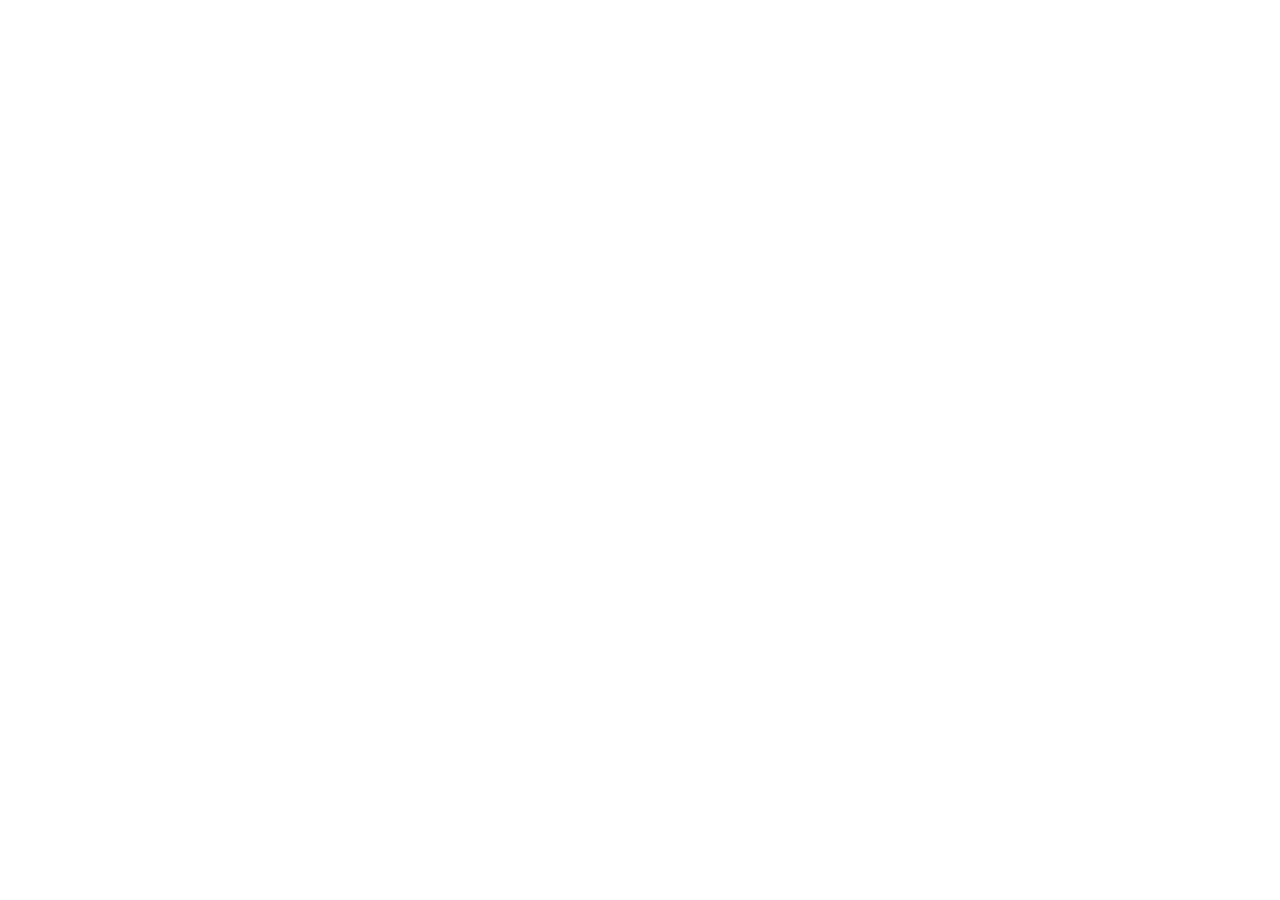
==== index.html @ 57fa65f2 "init index" ====
<!DOCTYPE html>
<html lang="en">
  <head>
    <meta charset="utf-8" />
    <title>Hello World Glia</title>
  </head>

  <body>
    <script src="//api.beta.glia.com/salemove_integration.js"></script>
  </body>
</html>
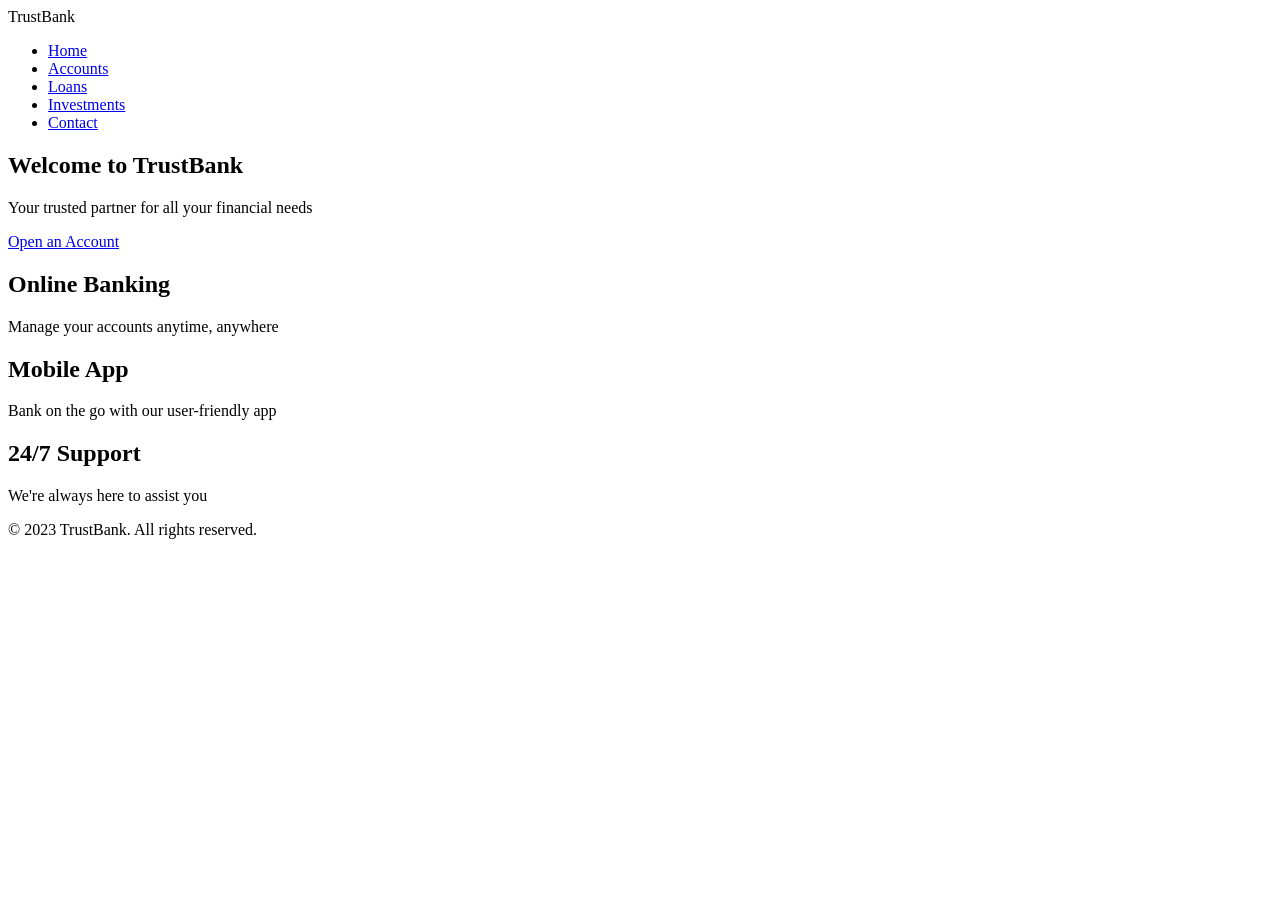
==== commit 8e622def: "New fancy website" ====
--- a/index.html
+++ b/index.html
@@ -1,11 +1,52 @@
 <!DOCTYPE html>
 <html lang="en">
   <head>
-    <meta charset="utf-8" />
-    <title>Hello World Glia</title>
+    <meta charset="UTF-8" />
+    <meta name="viewport" content="width=device-width, initial-scale=1.0" />
+    <title>TrustBank - Your Reliable Financial Partner</title>
+    <link rel="stylesheet" href="styles.css" />
   </head>
+  <body>
+    <header>
+      <nav>
+        <div class="logo">TrustBank</div>
+        <ul>
+          <li><a href="#home">Home</a></li>
+          <li><a href="#accounts">Accounts</a></li>
+          <li><a href="#loans">Loans</a></li>
+          <li><a href="#investments">Investments</a></li>
+          <li><a href="#contact">Contact</a></li>
+        </ul>
+      </nav>
+    </header>
 
-  <body>
+    <main>
+      <section id="hero">
+        <h1>Welcome to TrustBank</h1>
+        <p>Your trusted partner for all your financial needs</p>
+        <a href="#" class="cta-button">Open an Account</a>
+      </section>
+
+      <section id="features">
+        <div class="feature">
+          <h2>Online Banking</h2>
+          <p>Manage your accounts anytime, anywhere</p>
+        </div>
+        <div class="feature">
+          <h2>Mobile App</h2>
+          <p>Bank on the go with our user-friendly app</p>
+        </div>
+        <div class="feature">
+          <h2>24/7 Support</h2>
+          <p>We're always here to assist you</p>
+        </div>
+      </section>
+    </main>
+
+    <footer>
+      <p>&copy; 2023 TrustBank. All rights reserved.</p>
+    </footer>
+
     <script src="//api.beta.glia.com/salemove_integration.js"></script>
   </body>
 </html>
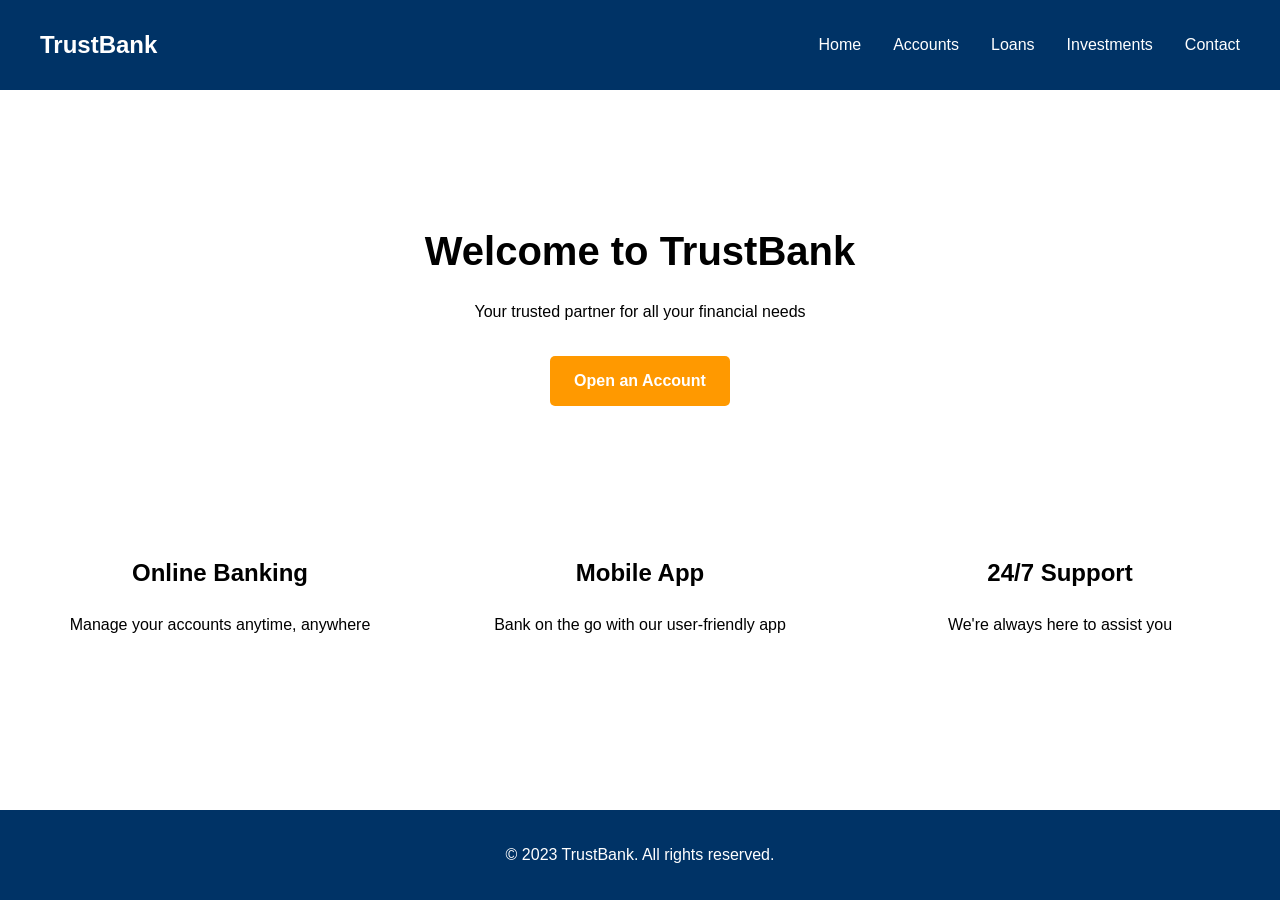
==== commit d71f9dc8: "fix api link" ====
--- a/index.html
+++ b/index.html
@@ -47,6 +47,6 @@
       <p>&copy; 2023 TrustBank. All rights reserved.</p>
     </footer>
 
-    <script src="//api.beta.glia.com/salemove_integration.js"></script>
+    <script src="https://api.beta.glia.com/salemove_integration.js"></script>
   </body>
 </html>
--- a/styles.css
+++ b/styles.css
@@ -0,0 +1,88 @@
+body {
+  font-family: Arial, sans-serif;
+  margin: 0;
+  padding: 0;
+  line-height: 1.6;
+}
+
+header {
+  background-color: #003366;
+  color: white;
+  padding: 1rem 0;
+}
+
+nav {
+  display: flex;
+  justify-content: space-between;
+  align-items: center;
+  max-width: 1200px;
+  margin: 0 auto;
+  padding: 0 2rem;
+}
+
+.logo {
+  font-size: 1.5rem;
+  font-weight: bold;
+}
+
+nav ul {
+  display: flex;
+  list-style-type: none;
+}
+
+nav ul li {
+  margin-left: 2rem;
+}
+
+nav ul li a {
+  color: white;
+  text-decoration: none;
+}
+
+main {
+  max-width: 1200px;
+  margin: 0 auto;
+  padding: 2rem;
+}
+
+#hero {
+  text-align: center;
+  padding: 4rem 0;
+}
+
+#hero h1 {
+  font-size: 2.5rem;
+  margin-bottom: 1rem;
+}
+
+.cta-button {
+  display: inline-block;
+  background-color: #ff9900;
+  color: white;
+  padding: 0.75rem 1.5rem;
+  text-decoration: none;
+  border-radius: 5px;
+  font-weight: bold;
+  margin-top: 1rem;
+}
+
+#features {
+  display: flex;
+  justify-content: space-between;
+  margin-top: 4rem;
+}
+
+.feature {
+  flex-basis: 30%;
+  text-align: center;
+}
+
+footer {
+  background-color: #003366;
+  color: white;
+  text-align: center;
+  padding: 1rem 0;
+  position: absolute;
+  bottom: 0;
+  width: 100%;
+}
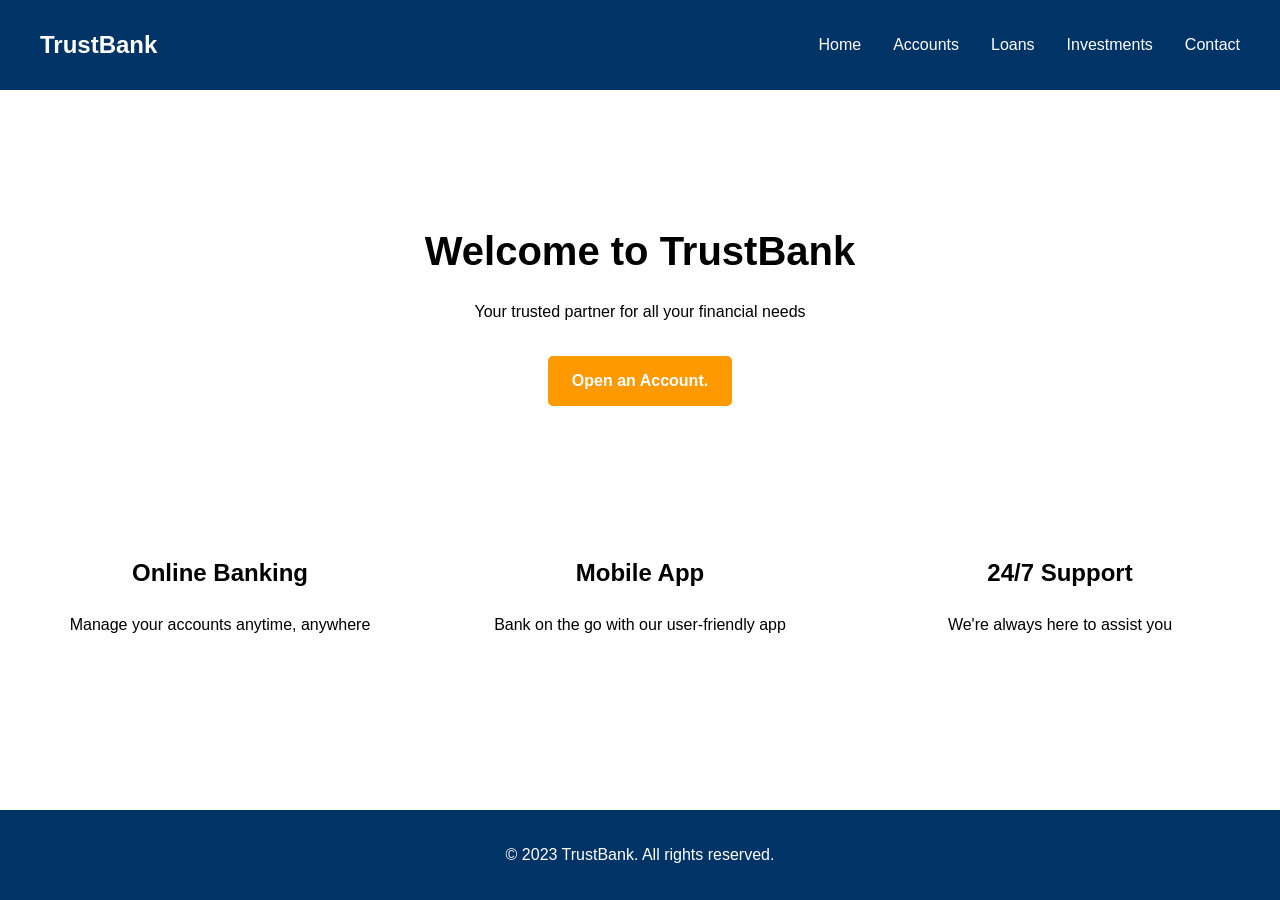
==== commit 6a1e0eee: "Commit name test desciption" ====
--- a/index.html
+++ b/index.html
@@ -24,7 +24,7 @@
       <section id="hero">
         <h1>Welcome to TrustBank</h1>
         <p>Your trusted partner for all your financial needs</p>
-        <a href="#" class="cta-button">Open an Account</a>
+        <a href="#" class="cta-button">Open an Account.</a>
       </section>
 
       <section id="features">
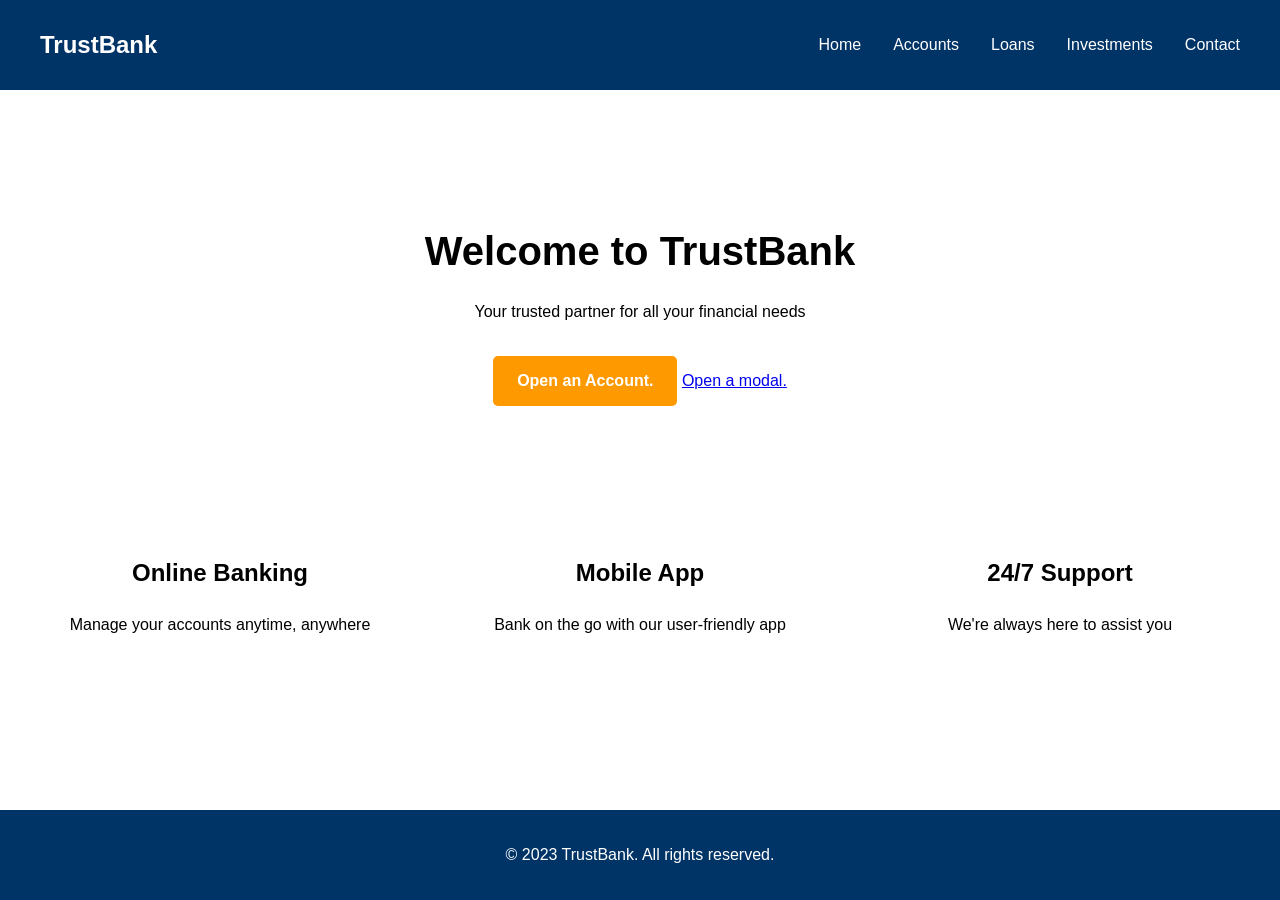
==== commit 495706be: "modal test" ====
--- a/index.html
+++ b/index.html
@@ -25,6 +25,7 @@
         <h1>Welcome to TrustBank</h1>
         <p>Your trusted partner for all your financial needs</p>
         <a href="#" class="cta-button">Open an Account.</a>
+        <a href="#" id="showModalBtn">Open a modal.</a>
       </section>
 
       <section id="features">
@@ -47,6 +48,7 @@
       <p>&copy; 2023 TrustBank. All rights reserved.</p>
     </footer>
 
+    <script src="modal_script.js"></script>
     <script src="https://api.beta.glia.com/salemove_integration.js"></script>
   </body>
 </html>
